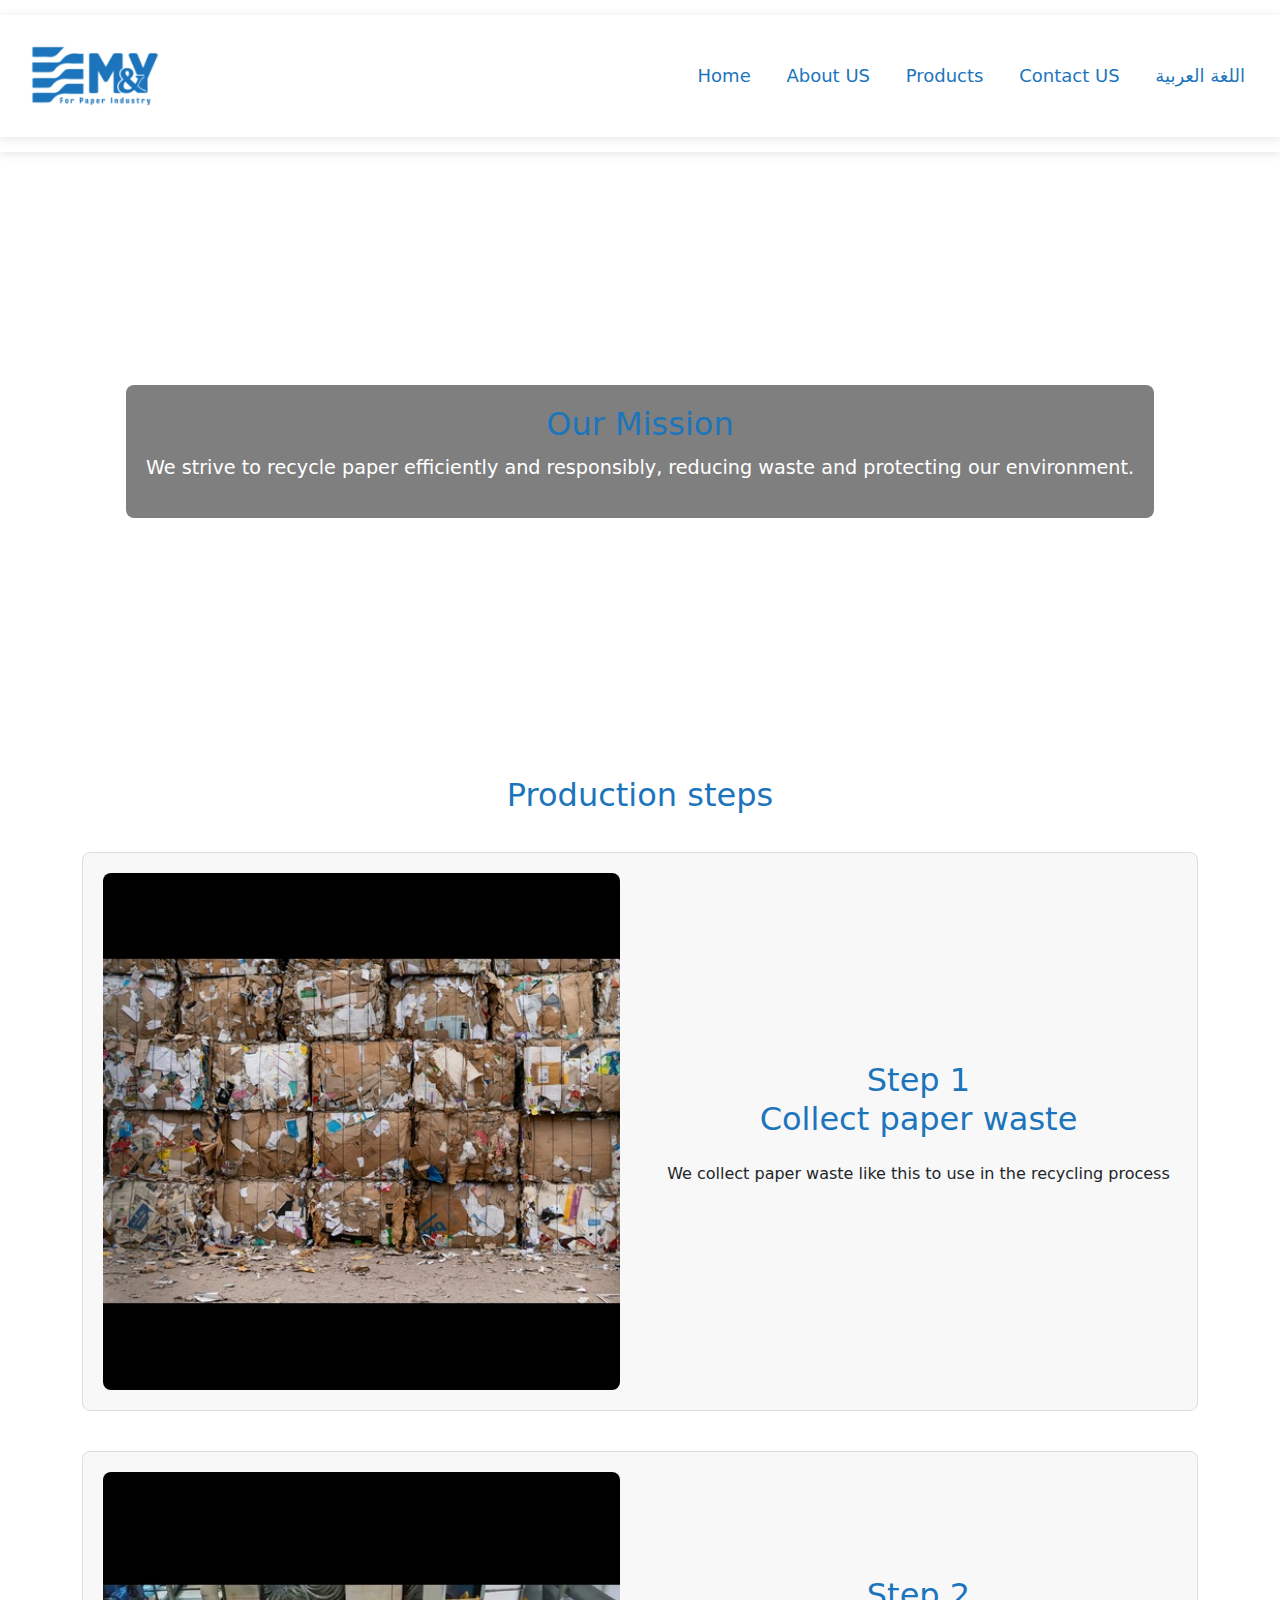
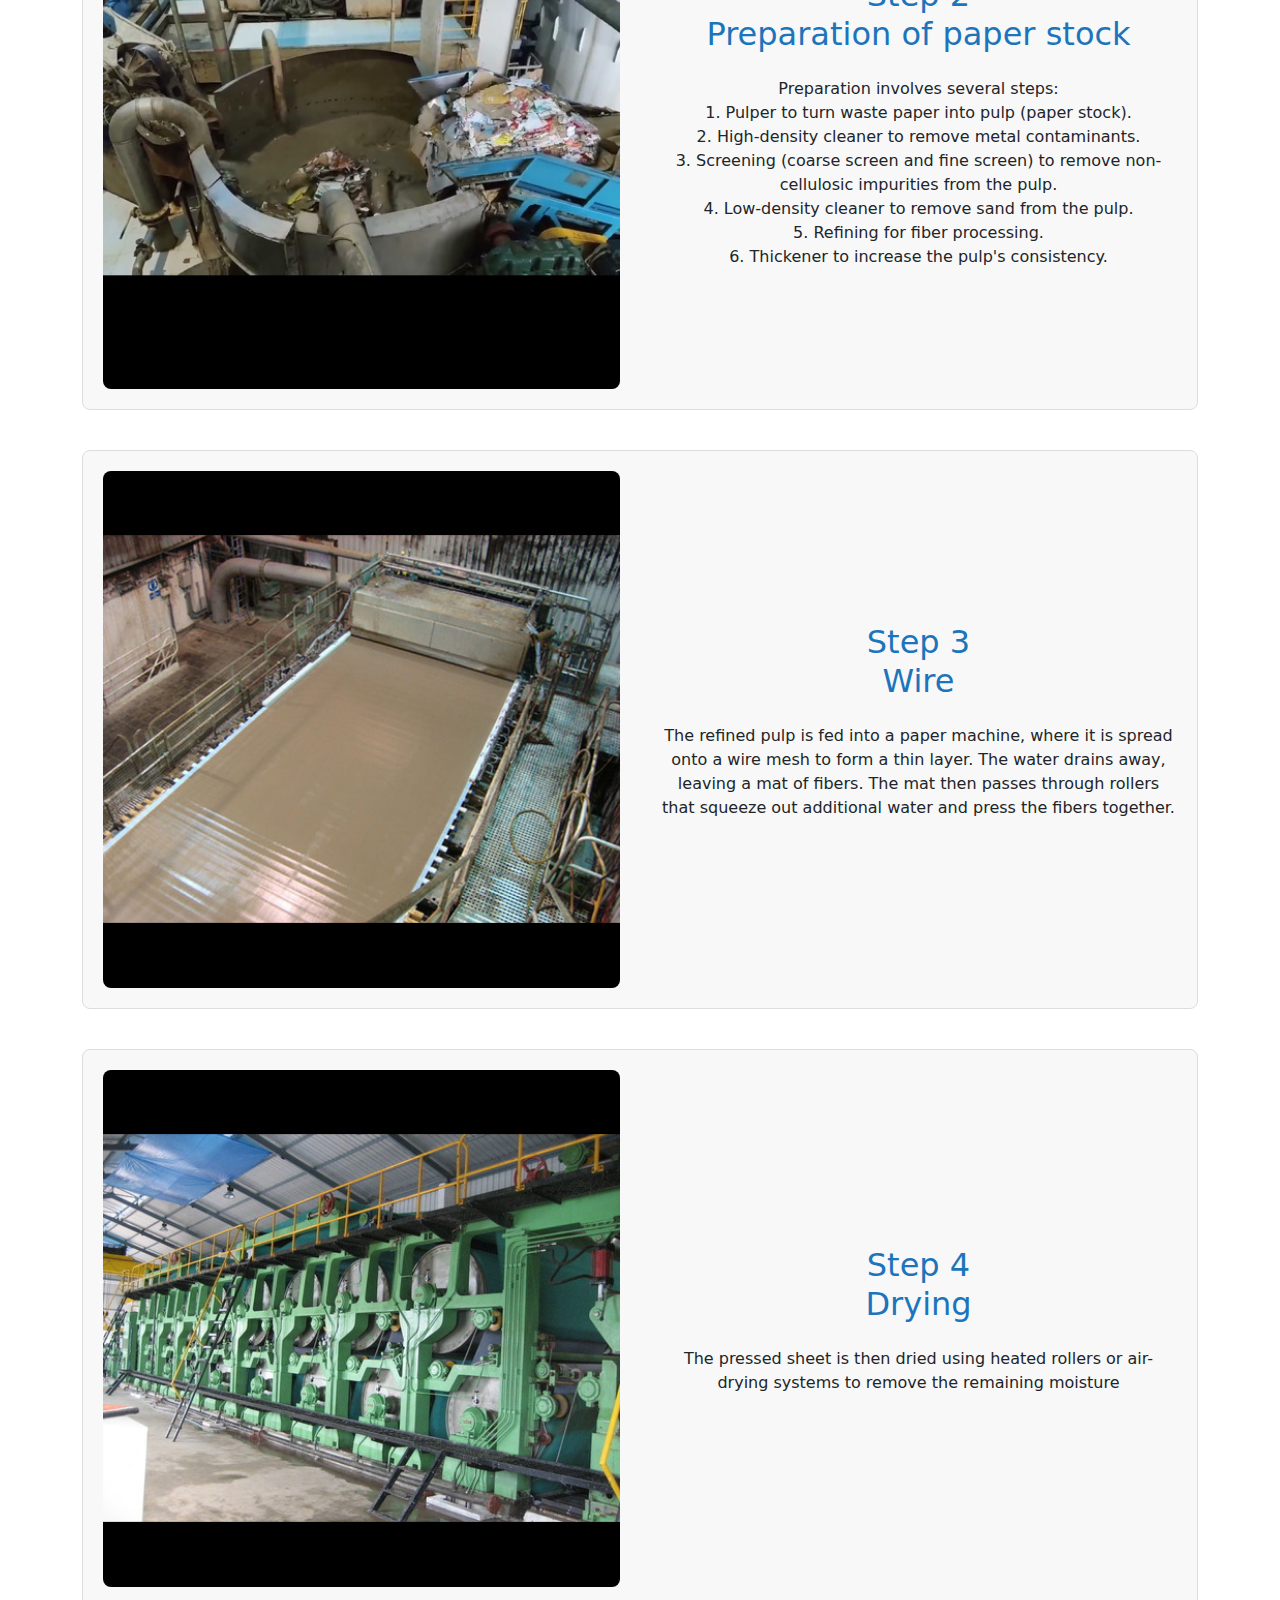
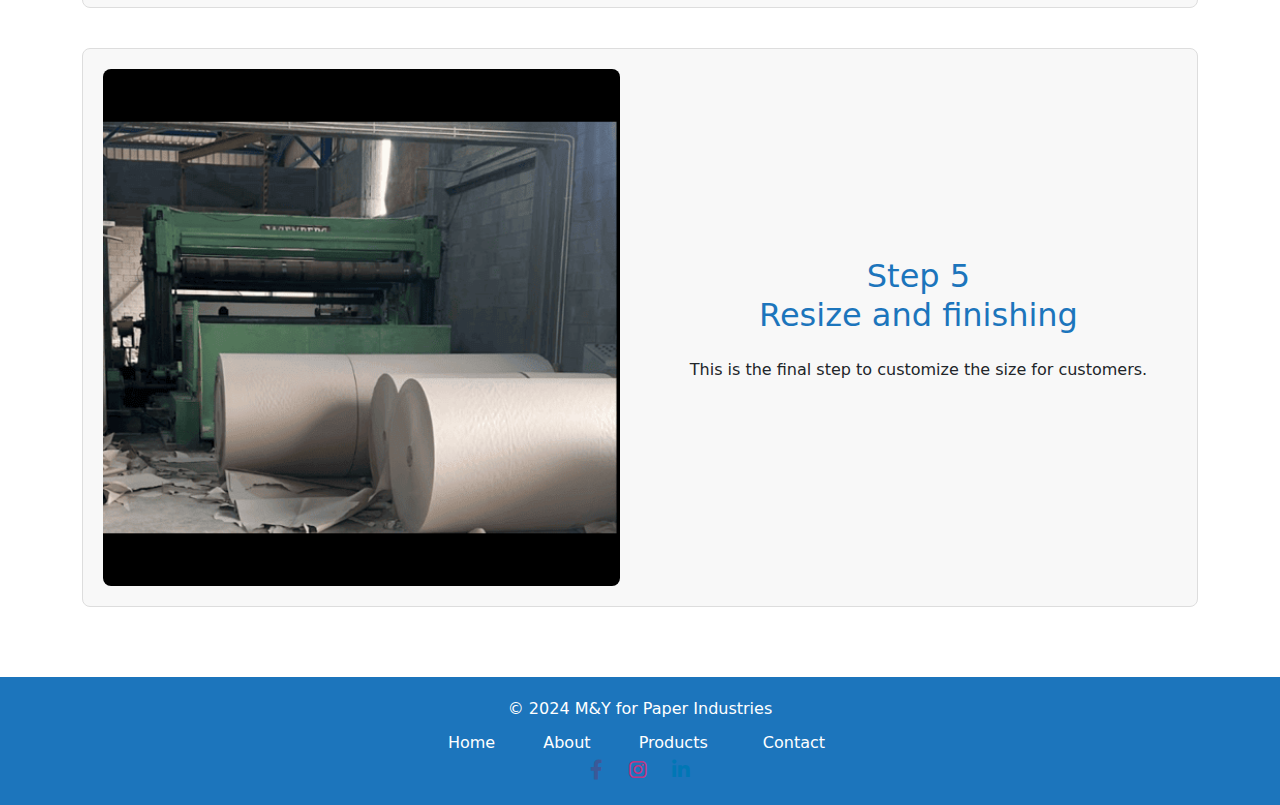
==== index.html @ 840422c2 "Add files via upload" ====
<!DOCTYPE html>
<html lang="en">
<head>
    <meta charset="UTF-8">
        <meta name="viewport" content="width=device-width, initial-scale=1.0">
    <link rel="stylesheet" href="./css/style.css">
    <link href="bootstrap-5.1.3-dist/css/bootstrap.rtl.min.css" rel="stylesheet">
<meta name="viewport" content="width=device-width, initial-scale=0.4">

    <link rel="stylesheet" href="https://cdnjs.cloudflare.com/ajax/libs/font-awesome/6.0.0/css/all.min.css">
    <title>Home</title>
    <link rel="icon" type="image/png" href="./images/M&Y Logo - Final 2024 - V2_002.png">
</head>
<body>
    
 <header>
        <nav class="navbar">
            <div class="logo">
                <img src="./images/M&Y Logo - Final 2024 - V2_002.png">
            </div>
            <ul class="nav-links">
                <tb><tr><center>
                    <a href="./index.html">Home</a>
                    <a href="./pages/about.html">About US</a>
                    <a href="./pages/products.html">Products</a>
                    <a href="./pages/contact.html">Contact US</a>
                    <a href="./index_ar.html">اللغة العربية</a>
                </center></tr></tb> 
                </div>
            </ul>
        </nav>
    </header>

    <body>
        <div class="background-section">
            <div class="overlay-text">
                <h2>Our Mission</h2>
                <p>We strive to recycle paper efficiently and responsibly, reducing waste and protecting our environment.</p>
            </div>
        </div>
        <br>
        <h2> <center> Production steps </center></h2>
      <div class="container">
        <!-- Section 1 -->
        <div class="section">
          <div class="section-photo">
            <img src="./images/DLK.jpg" alt="Placeholder Image">
          </div>
          <div class="section-description">
            <h2> <center>Step 1<br> Collect paper waste </center></h2>
            <p><center>We collect paper waste like this to use in the recycling process </center></p>
          </div>
        </div>
    
        <!-- Section 2 -->
        <div class="section">
          <div class="section-photo">
            <img src="./images/step2.jpg" alt="Placeholder Image">
          </div>
          <div class="section-description">
            <h2><center>Step 2<br> Preparation of paper stock</center></h2>
            <p><center>Preparation involves several steps:<br>
                1. Pulper to turn waste paper into pulp (paper stock).<br>
                2. High-density cleaner to remove metal contaminants. <br>
                3. Screening (coarse screen and fine screen) to remove non-cellulosic impurities from the pulp.<br>
                4. Low-density cleaner to remove sand from the pulp. <br>
                5. Refining for fiber processing. <br>
                6. Thickener to increase the pulp's consistency.</center></p>
          </div>
        </div>
    
        <!-- Section 3 -->
        <div class="section">
          <div class="section-photo">
            <img src="./images/wire.jpg" alt="Placeholder Image">
          </div>
          <div class="section-description">
            <h2><center>Step 3<br> Wire  </center></h2>
            <p><center>The refined pulp is fed into a paper machine, where it is spread onto a wire mesh to form a thin layer. The water drains away, leaving a mat of fibers. The mat then passes through rollers that squeeze out additional water and press the fibers together.</center></p>
          </div>
        </div>
    
        <!-- Section 4 -->
        <div class="section">
          <div class="section-photo">
            <img src="./images/dry.jpg" alt="Placeholder Image">
          </div>
          <div class="section-description">
            <h2><center>Step 4<br> Drying      </center></h2>
            <p><center>The pressed sheet is then dried using heated rollers or air-drying systems to remove the remaining moisture</center></p>
          </div>
        </div>
         <!-- Section 5 -->
         <div class="section">
            <div class="section-photo">
              <img src="./images/cutter.png" alt="Placeholder Image">
            </div>
            <div class="section-description">
              <h2><center>Step 5<br>Resize and finishing       </center></h2>
              <p><center>This is the final step to customize the size for customers.</center></p>
            </div>
          </div>
      </div>
    </body>
    </html>
    
    


    <footer class="footer">
        <div class="footer-content text-center">
            <p>© 2024 M&Y for Paper Industries</p>
            <ul class="footer-links list-inline">
                <li class="list-inline-item"><a href="./index.html">Home</a></li>
                <li class="list-inline-item"><a href="./pages/about.html">About</a></li>
                <li class="list-inline-item"><a href="./pages/products.html">Products</a></li>
                <li class="list-inline-item"><a href="./pages/contact.html">Contact</a></li>
            </ul>
                <div class="social-media">
                    <a href="https://www.facebook.com" target="_blank" class="text-decoration-none facebook"><i class="fab fa-facebook-f"></i></a>
                    <a href="https://www.instagram.com" target="_blank" class="text-decoration-none instagram"><i class="fab fa-instagram"></i></a>
                    <a href="https://www.linkedin.com" target="_blank" class="text-decoration-none linkedin"><i class="fab fa-linkedin-in"></i></a>
                </div>
                
        </div>
    </footer>
</body>
</html>
---- css/style.css ----
/* Global Styles */
body {
  margin: 0;
  padding: 0;  /* Added this line to remove default body padding */
  font-family: 'Arial', sans-serif;
  background-color: white;
  font-size: 14px;
}

@media (min-width: 768px) {
  /* Tablet styles */
  body {
      font-size: 10px;
  }
}

@media (min-width: 1024px) {
  /* Desktop styles */
  body {
      font-size: 18px;
  }
}

.navbar {
  display: flex;
  justify-content: space-between;
  align-items: center;
  background-color: white;
  padding: 15px 20px;
  box-shadow: 0 2px 10px rgba(0, 0, 0, 0.1);
  flex-wrap: wrap; /* Allow items to wrap if necessary on smaller screens */
  margin: 0;  /* Remove margin from the navbar */
}

@media (min-width: 768px) {
  /* Tablet styles */
  .navbar {
      font-size: 10px;
  }
}

@media (min-width: 1024px) {
  /* Desktop styles */
  .navbar {
      font-size: 18px;
  }
}

.logo {
  max-width: 150px; /* Ensure the logo fits nicely */
}

@media (max-width: 767px) {
  /* Mobile (phone) styles */
  .navbar {
    flex-direction: row;  /* Stack logo and nav items vertically */
    align-items: center;     /* Center items horizontally */
    padding: 10px;           /* Reduce padding for small screens */
  }

  .navbar .logo img {
    max-width: 65%;   /* Adjust logo to fit smaller screen */
    height: auto;      /* Keeps aspect ratio */
  }

  .nav-links {
    display: flex;
    flex-direction: column; /* Stack nav items vertically on smaller screens */
    align-items: center;     /* Center links */
    margin-top: 15px;        /* Space between logo and links */
  }

  .nav-links li {
    margin-left: 0;     /* Remove left margin when stacked */
    margin-bottom: 10px; /* Add spacing between links */
  }

  .nav-links a {
    font-size: 16px; /* Adjust font size for better readability on small screens */
    padding: 8px 12px; /* Adjust padding for better spacing */
  }
}

.nav-links {
  list-style-type: none;
  margin: 0;  /* Ensure no margin for nav links */
  padding: 0; /* Ensure no padding for nav links */
  display: flex;
}

.nav-links li {
  margin-left: 30px;
}

.nav-links a {
  color: #1C75BC;
  text-decoration: none;
  font-size: 18px;
  padding: 10px 15px;
  transition: background-color 0.3s, color 0.3s;
  border-radius: 5px;
}

.nav-links a:hover {
  background-color: #1C75BC;
  color: white;
}

/* Background Section */
.background-section {
  position: relative;
  background-image: url('../images/back.jpg');
  background-size: cover;
  background-position: center;
  height: 600px;
  display: flex;
  align-items: center;
  justify-content: center;
  color: white;
}

.overlay-text {
  position: relative;
  text-align: center;
  background: rgba(0, 0, 0, 0.5);
  padding: 20px;
  border-radius: 8px;
}

.overlay-text h2 {
  margin: 0;
  font-size: 2em;
}

.overlay-text p {
  font-size: 1.2em;
  margin-top: 10px;
}

/* Main Sections */
h2 {
  color: #1C75BC;
  text-align: center;
  margin-bottom: 20px;
}

.container {
  padding: 20px;
}

/* Generic Section Styles */
.section {
  display: flex;
  flex-wrap: wrap;
  margin-bottom: 40px;
  border: 1px solid #ddd;
  border-radius: 8px;
  overflow: hidden;
  background-color: #f8f8f8;
}

.section-photo,
.section-description {
  flex: 1 1 50%;
  padding: 20px;
  box-sizing: border-box;
}

.section-photo img {
  width: 100%;
  height: auto;
  border-radius: 8px;
}

.section-description {
  display: flex;
  flex-direction: column;
  justify-content: center;
}

.section-description h2 {
  margin-top: 0;
  color: #1C75BC;
}

.section-description p {
  font-size: 1.2em;
}

/* Footer Styles */
.footer {
  background-color: #1C75BC;
  color: white;
  padding: 20px 0;
  text-align: center;
}

.footer-links {
  list-style-type: none;
  margin: 10px 0 0;
  padding: 0;
}

.footer-links li {
  display: inline;
  margin: 0 15px;
}

.footer-links a {
  color: white;
  text-decoration: none;
  transition: color 0.3s, background-color 0.3s;
  padding: 5px 10px;
  border-radius: 5px;
}

.footer-links a:hover {
  color: #1C75BC;
  background-color: white;
}

.social-media a {
  color: white;
  margin: 0 10px;
  font-size: 20px;
  transition: color 0.3s;
}

.social-media a:hover {
  color: black;
}

.social-media .facebook {
  color: #3b5998;
}

.social-media .twitter {
  color: #1DA1F2;
}

.social-media .instagram {
  color: #C13584;
}

.social-media .linkedin {
  color: #0077B5;
}

/* Mobile Styles */
@media (max-width: 768px) {
  .section-photo,
  .section-description {
      flex: 1 1 100%;
  }

  .section-description h2 {
      font-size: 1.5em;
  }

  .overlay-text h2 {
      font-size: 1.8em;
  }

  .overlay-text p {
      font-size: 1em;
  }
}

/* CSS for Other Pages (like About, Products, and Contact) */

/* About Page */
.about-section {
  background-color: #f4f4f9;
  padding: 40px 0;
}

.about-section h2 {
  color: #1C75BC;
  font-size: 2.5em;
  margin-bottom: 20px;
  text-align: center;
}

.about-content {
  display: flex;
  justify-content: center;
  align-items: center;
  flex-direction: column;
  padding: 20px;
}

.about-content p {
  font-size: 1.2em;
  text-align: center;
  max-width: 800px;
  margin-bottom: 30px;
}

/* Products Page */
.products-section {
  padding: 50px 20px;
}

.product-card {
  background-color: #ffffff;
  border: 1px solid #ddd;
  border-radius: 8px;
  box-shadow: 0 2px 10px rgba(0, 0, 0, 0.1);
  margin-bottom: 30px;
  text-align: center;
}

.product-card img {
  width: 100%;
  height: auto;
  border-radius: 8px;
}

.product-card h3 {
  color: #1C75BC;
  font-size: 1.8em;
  margin-top: 15px;
}

.product-card p {
  font-size: 1.2em;
  padding: 10px;
  color: #666;
}

/* Contact Page */
.contact-form {
  padding: 40px 0;
  background-color: #f4f4f9;
}

.contact-form h2 {
  color: #1C75BC;
  font-size: 2.5em;
  margin-bottom: 20px;
  text-align: center;
}

.contact-form form {
  max-width: 600px;
  margin: 0 auto;
  background-color: white;
  padding: 30px;
  border-radius: 8px;
  box-shadow: 0 2px 10px rgba(0, 0, 0, 0.1);
}

.contact-form label {
  font-size: 1.2em;
  display: block;
  margin-bottom: 10px;
}

.contact-form input,
.contact-form textarea {
  width: 100%;
  padding: 12px;
  margin-bottom: 20px;
  border: 1px solid #ddd;
  border-radius: 8px;
  font-size: 1.2em;
}

.contact-form button {
  background-color: #1C75BC;
  color: white;
  font-size: 1.2em;
  padding: 12px 30px;
  border: none;
  border-radius: 8px;
  cursor: pointer;
}

.contact-form button:hover {
  background-color: #155c8c;
}

/* Global Styles */
body {
  margin: 0;
  font-family: 'Arial', sans-serif;
  background-color: white;
  font-size: 14px;
}

@media (min-width: 768px) {
  /* Tablet styles */
  body {
      font-size: 16px;
  }
}

@media (min-width: 1024px) {
  /* Desktop styles */
  body {
      font-size: 18px;
  }
}

.navbar {
  display: flex;
  justify-content: space-between;
  align-items: center;
  background-color: white;
  padding: 15px 20px;
  box-shadow: 0 2px 10px rgba(0, 0, 0, 0.1);
}

.logo img {
  max-width: 150px; /* Ensure the logo fits nicely */
}

.nav-links {
  list-style-type: none;
  margin: 0;
  padding: 0;
  display: flex;
}

.nav-links li {
  margin-left: 30px;
}

.nav-links a {
  color: #1C75BC;
  text-decoration: none;
  font-size: 18px;
  padding: 10px 15px;
  transition: background-color 0.3s, color 0.3s;
  border-radius: 5px;
}

.nav-links a:hover {
  background-color: #1C75BC;
  color: white;
}

.full-width-section {
  display: flex;
  width: 100%; /* Full width to take up entire viewport */
  height: auto;
  justify-content: space-between;
  align-items: center;
  background-color: #e9f5ff; /* Same background color for the entire section */
  padding: 50px 20px; /* Padding around the content */
  box-sizing: border-box;
}

.image-container, .text-container {
  width: 500px; /* Set both text and image containers to the same width */
  height: 500px; /* Set both text and image containers to the same height */
}

/* Image container styling */
.image-container {
  flex: 1;
  position: relative;
}

.image-container img {
  width: 100%;
  height: 100%;
  object-fit: cover; /* Ensure the image covers the container */
  border-radius: 10px;
  transition: transform 0.3s ease-in-out;
}

.image-container img:hover {
  transform: scale(1.05); /* Hover effect to zoom in */
}

/* Text container styling */
.text-container {
  flex: 1;
  background-color: #fff; /* White background for the text area */
  color: #1C75BC; /* Blue text color */
  border-radius: 10px; /* Rounded corners */
  box-shadow: 0 4px 12px rgba(0, 0, 0, 0.1); /* Light shadow effect */
  display: flex;
  flex-direction: column;
  justify-content: center;
  padding: 30px;
}

.text-container h1 {
  font-size: 2.5em; /* Adjust header size to be consistent */
  margin: 0;
  font-weight: bold;
  line-height: 1.2;
}

.text-container p {
  font-size: 1.5em; /* Make the paragraph font size larger */
  margin-top: 15px;
  line-height: 1.6;
}

/* Full-width section 2 */
.full2-section {
  display: flex;
  width: 100%; /* Full width to take up entire viewport */
  height: auto;
  justify-content: space-between;
  align-items: center;
  background-color: #e9f5ff; /* Same background color for the entire section */
  padding: 50px 20px; /* Padding around the content */
  box-sizing: border-box;
}

/* Full2-content layout */
.full2-content {
  flex: 1;
  padding: 20px;
  box-sizing: border-box;
}

/* Image container for .full2-section */
.image-content {
  width: 500px; /* Fixed width */
  height: 500px; /* Fixed height */
}

.image-content img {
  width: 100%;
  height: 100%;
  object-fit: cover;
  border-radius: 10px;
  box-shadow: 0 4px 12px rgba(0, 0, 0, 0.1); /* Light shadow */
  transition: transform 0.3s ease-in-out;
}

.image-content img:hover {
  transform: scale(1.05); /* Hover effect to zoom in */
}

/* Text container for .full2-section */
.text-content {
  display: flex;
  flex-direction: column;
  justify-content: center;
  padding: 30px;
  background-color: #fff; /* White background for text */
  color: #1C75BC; /* Blue text color */
  border-radius: 10px;
  box-shadow: 0 4px 12px rgba(0, 0, 0, 0.1); /* Light shadow */
  width: 500px; /* Set text container width same as image */
  height: 500px; /* Set text container height same as image */
}

.text-content h1 {
  font-size: 2.5em; /* Adjust header size to be consistent */
  font-weight: bold;
  margin-bottom: 10px;
}

.text-content p {
  font-size: 1.5em; /* Make the paragraph font size larger */
  line-height: 1.6;
}

/* Mobile styles */
@media (max-width: 768px) {
  /* Stack sections vertically on mobile screens */
  .full-width-section,
  .full2-section {
    flex-direction: column;
    padding: 30px 10px; /* Reduced padding for smaller screens */
  }

  /* Adjust text and image layout */
  .text-container, .image-content, .text-content {
    width: 100%; /* Allow for full width on smaller screens */
    height: auto; /* Remove fixed height on smaller screens */
  }

  .text-container {
    margin-bottom: 20px; /* Space between text and image */
  }

  .image-container img {
    border-radius: 8px; /* Adjust border-radius for mobile */
  }

  .text-content h1 {
    font-size: 2em; /* Make heading smaller for mobile */
  }

  .text-content p {
    font-size: 1.3em; /* Make paragraph slightly smaller for mobile */
  }

  .image-content img {
    border-radius: 8px;
  }
}

/* Footer Styles */
.footer {
  background-color: #1C75BC;
  color: white;
  padding: 20px 0;
  text-align: center;
}

.footer-content p {
  margin: 0;
}

.footer-links {
  list-style-type: none;
  margin: 10px 0 0;
  padding: 0;
}

.footer-links li {
  display: inline;
  margin: 0 15px;
}

.footer-links a {
  color: white;
  text-decoration: none;
  transition: color 0.3s, background-color 0.3s;
  padding: 5px 10px;
  border-radius: 5px;
}

.footer-links a:hover {
  color: #1C75BC;
  background-color: white;
}

.social-media a {
  color: white;
  margin: 0 10px;
  font-size: 20px;
  transition: color 0.3s;
}

.social-media a:hover {
  color: black;
}

.social-media .facebook {
  color: #3b5998;
}

.social-media .instagram {
  color: #C13584;
}

.social-media .linkedin {
  color: #0077B5;
}

/* Mobile Styles */
@media (max-width: 768px) {
  .full-width-section,
  .full2-section {
      flex-direction: column;
      align-items: center;
      padding: 20px;
  }

  .full-width-section .image-container,
  .full2-section .image-container {
      margin-bottom: 20px;
  }

  .full-width-section .text-container,
  .full2-section .text-container {
      text-align: center;
  }

  .text-container h1 {
      font-size: 2em;
  }

  .text-container p {
      font-size: 1.1em;
  }
}
/* Global Styles */
body {
  margin: 0;
  font-family: 'Arial', sans-serif;
  background-color: white;
  font-size: 14px;
  color: #333;
}

@media (min-width: 768px) {
  body {
      font-size: 16px;
  }
}

@media (min-width: 1024px) {
  body {
      font-size: 18px;
  }
}

header {
  background-color: white;
  padding: 15px 0;
  box-shadow: 0 2px 10px rgba(0, 0, 0, 0.1);
}

.navbar {
  display: flex;
  justify-content: space-between;
  align-items: center;
  padding: 15px 20px;
}

.logo img {
  max-width: 150px;
}

.nav-links {
  list-style-type: none;
  margin: 0;
  padding: 0;
  display: flex;
}

.nav-links li {
  margin-left: 30px;
}

.nav-links a {
  color: #1C75BC;
  text-decoration: none;
  font-size: 18px;
  padding: 10px 15px;
  transition: background-color 0.3s, color 0.3s;
  border-radius: 5px;
}

.nav-links a:hover {
  background-color: #1C75BC;
  color: white;
}

/* Main Content Section */
.content {
  padding: 40px;
}

.left-section {
  background-color: #f9f9f9;
  padding: 20px;
  margin-bottom: 40px;
}

.header {
  font-size: 2em;
  color: #1C75BC;
  margin-bottom: 20px;
}

#salesInfo table {
  width: 100%;
  border-collapse: collapse;
}

#salesInfo td {
  padding: 15px;
  border-bottom: 1px solid #ddd;
}

#salesInfo td strong {
  color: #1C75BC;
}

#salesInfo td a {
  color: #1C75BC;
  text-decoration: none;
  font-size: 16px;
}

#salesInfo td a:hover {
  color: #004C85;
}

.icon {
  width: 30px;
  height: 30px;
  margin-right: 10px;
}

.tooltip-container {
  position: relative;
}

.tooltip {
  visibility: hidden;
  background-color: #1C75BC;
  color: white;
  text-align: center;
  border-radius: 5px;
  padding: 5px;
  position: absolute;
  z-index: 1;
  bottom: 125%;
  left: 50%;
  margin-left: -60px;
  opacity: 0;
  transition: opacity 0.3s;
}

.tooltip-container:hover .tooltip {
  visibility: visible;
  opacity: 1;
}

.text {
  color: #1C75BC;
}

/* Google Map Section */
.mapouter {
  margin-bottom: 40px;
}

.gmap_canvas iframe {
  width: 100%;
  height: 600px;
  border: none;
}

/* Footer Styles */
.footer {
  background-color: #1C75BC;
  color: white;
  padding: 20px 0;
  text-align: center;
}

.footer-content p {
  margin: 0;
}

.footer-links {
  list-style-type: none;
  margin: 10px 0 0;
  padding: 0;
}

.footer-links li {
  display: inline;
  margin: 0 15px;
}

.footer-links a {
  color: white;
  text-decoration: none;
  transition: color 0.3s, background-color 0.3s;
  padding: 5px 10px;
  border-radius: 5px;
}

.footer-links a:hover {
  color: #1C75BC;
  background-color: white;
}

.social-media a {
  color: white;
  margin: 0 10px;
  font-size: 20px;
  transition: color 0.3s;
}

.social-media a:hover {
  color: black;
}

.social-media .facebook {
  color: #3b5998;
}

.social-media .instagram {
  color: #C13584;
}

.social-media .linkedin {
  color: #0077B5;
}

/* Mobile Styles */
@media (max-width: 768px) {
  .nav-links {
      flex-direction: column;
      align-items: center;
  }

  .nav-links li {
      margin: 10px 0;
  }

  .footer-links {
      text-align: center;
      margin-top: 20px;
  }

  .footer-links li {
      display: inline-block;
      margin: 5px 10px;
  }

  .mapouter {
      padding: 10px;
  }

  .gmap_canvas iframe {
      height: 400px;
  }
}
.container {
  padding: 30px;
}

.full3-section {
  display: flex;
  justify-content: space-between;
  margin-bottom: 40px;
}

.image3-content img {
  width: 100%;
  max-width: 500px;
  height: auto;
  border-radius: 8px;
}

/* Text container */
.text3-content {
  flex: 1;
  max-width: 500px;
  background-color: #fff;
  padding: 20px;
  border-radius: 10px;
  box-shadow: 0 4px 12px rgba(0, 0, 0, 0.1);
  text-align: left;
}

.text3-content h1 {
  font-size: 2rem;
  color: #1C75BC;
  margin-bottom: 15px;
}

.text3-content p {
  font-size: 1.2rem;
  line-height: 1.6;
  color: #555;
}

/* Main Buttons */
.main-buttons {
  margin: 20px 0;
}

.main-buttons button {
  padding: 10px 20px;
  margin: 10px;
  background-color: #007bff;
  color: #fff;
  border: none;
  border-radius: 5px;
  font-size: 1rem;
  cursor: pointer;
  transition: background-color 0.3s ease;
}

.main-buttons button:hover {
  background-color: #0056b3;
}

/* Sub Buttons */
.sub-buttons {
  display: flex;
  justify-content: center;
  gap: 10px;
  flex-wrap: wrap;

  
}

.sub-buttons button {
  padding: 10px 15px;
  background-color: #17a2b8;
  color: #fff;
  border: none;
  border-radius: 5px;
  font-size: 0.9rem;
  cursor: pointer;
  transition: background-color 0.3s ease;
}

.sub-buttons button:hover {
  background-color: #138496;
}


@media (max-width: 768px) {
  .sub-buttons button {
    flex: 0 0 45%; /* On smaller screens, buttons take up 45% */
  }
}

@media (max-width: 480px) {
  .sub-buttons button {
    flex: 0 0 100%; /* On very small screens, buttons take up 100% */
  }
}
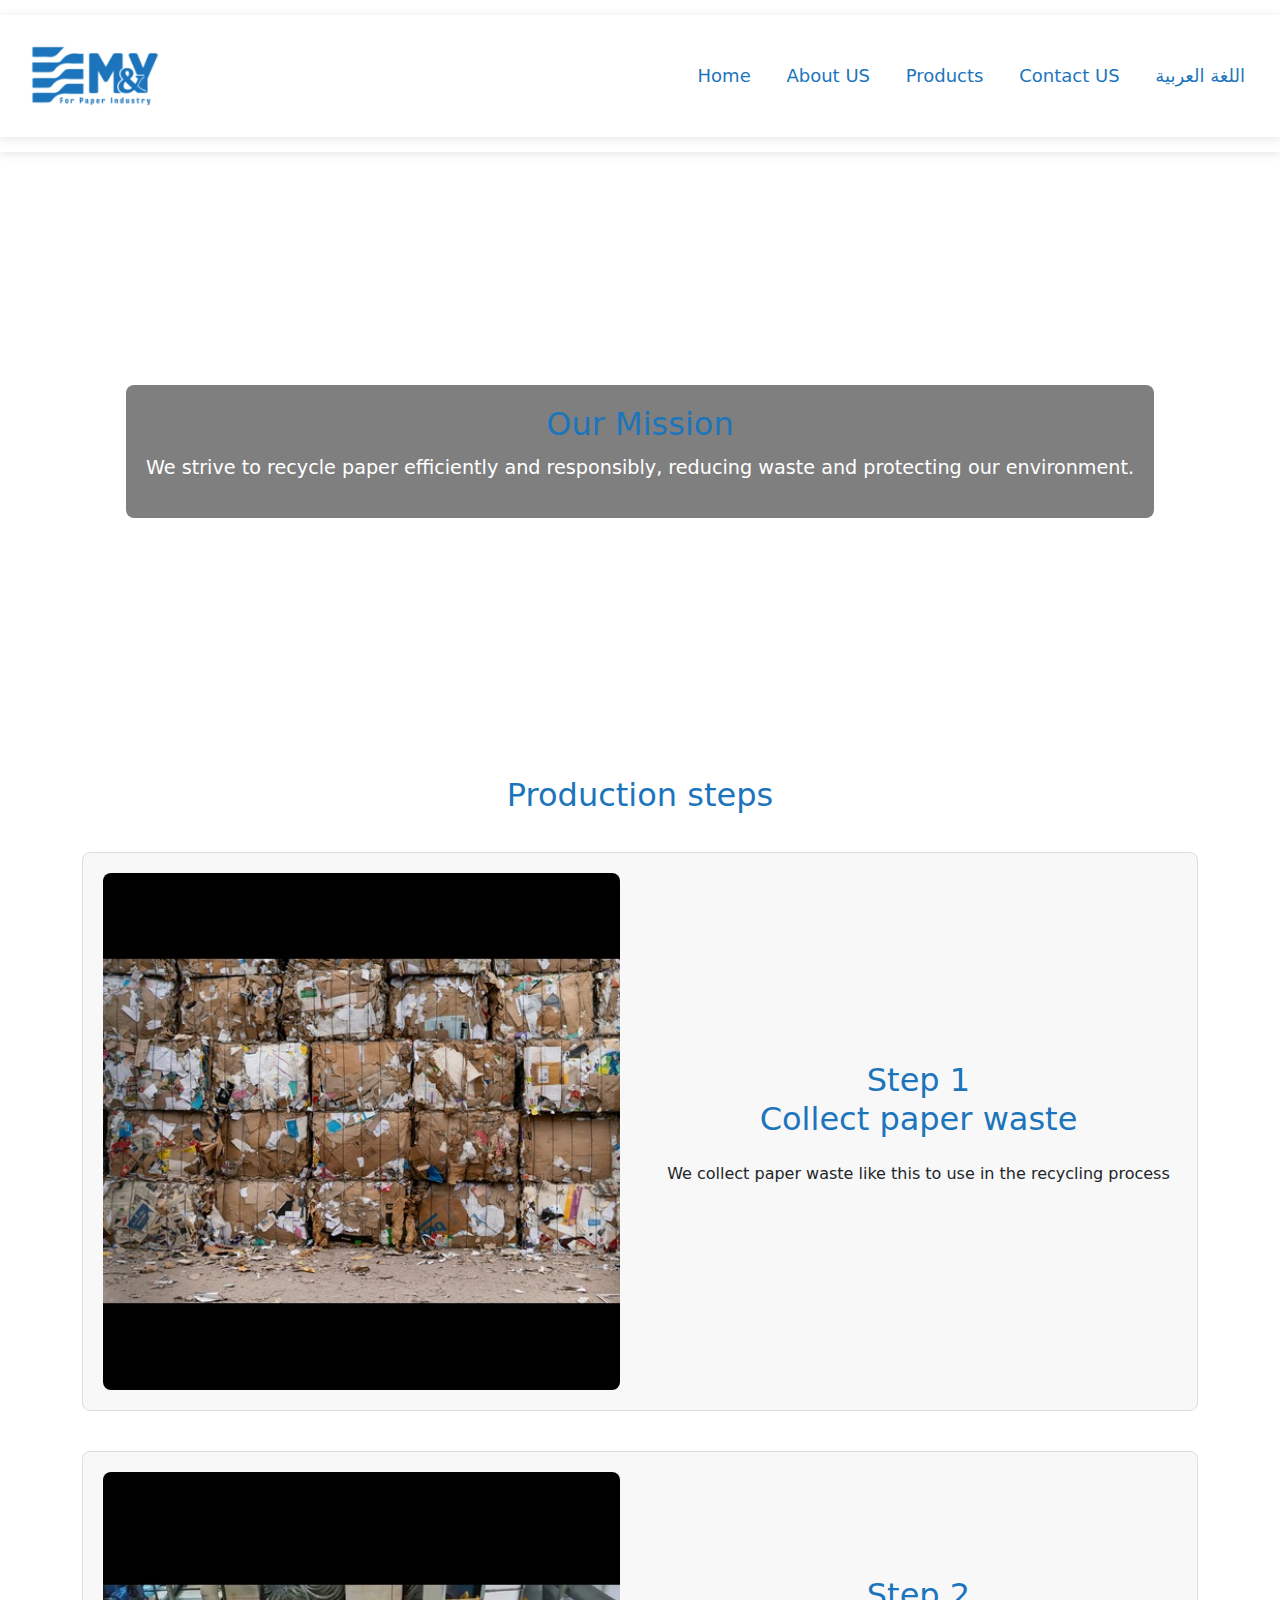
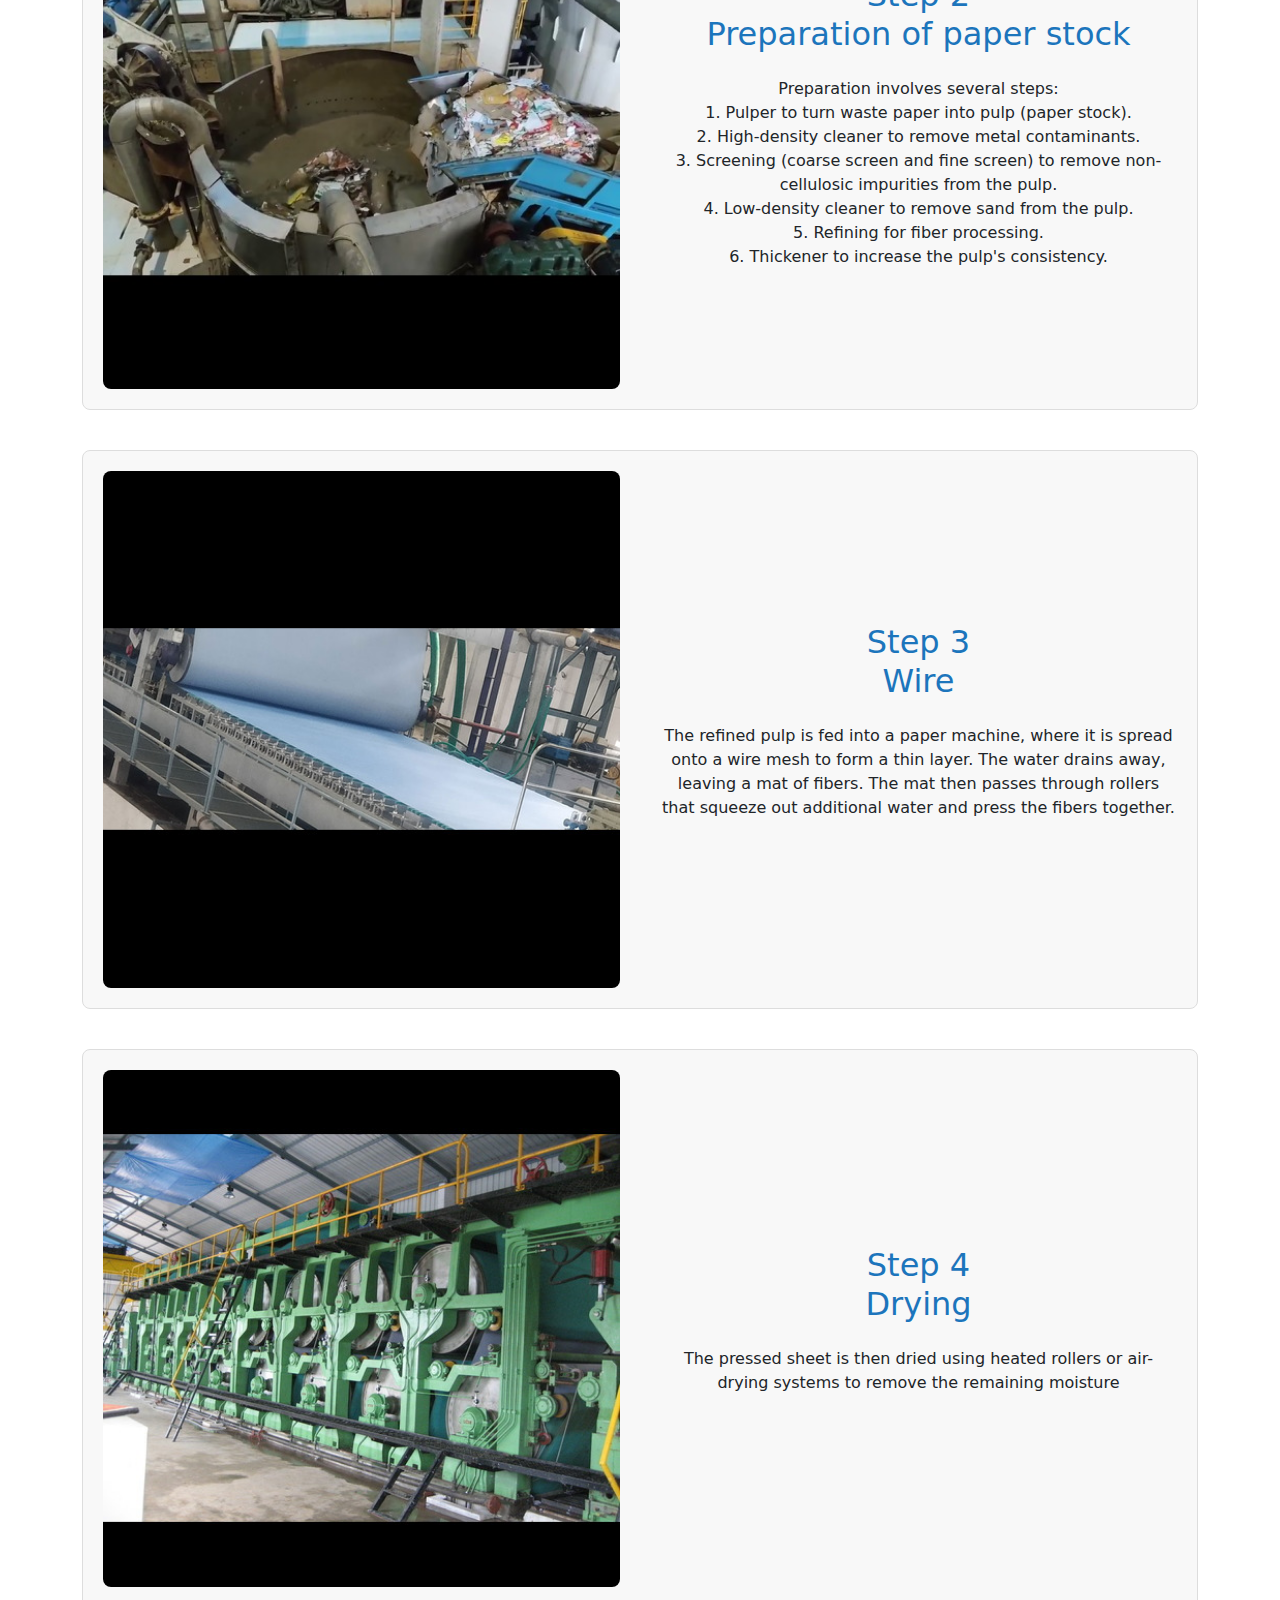
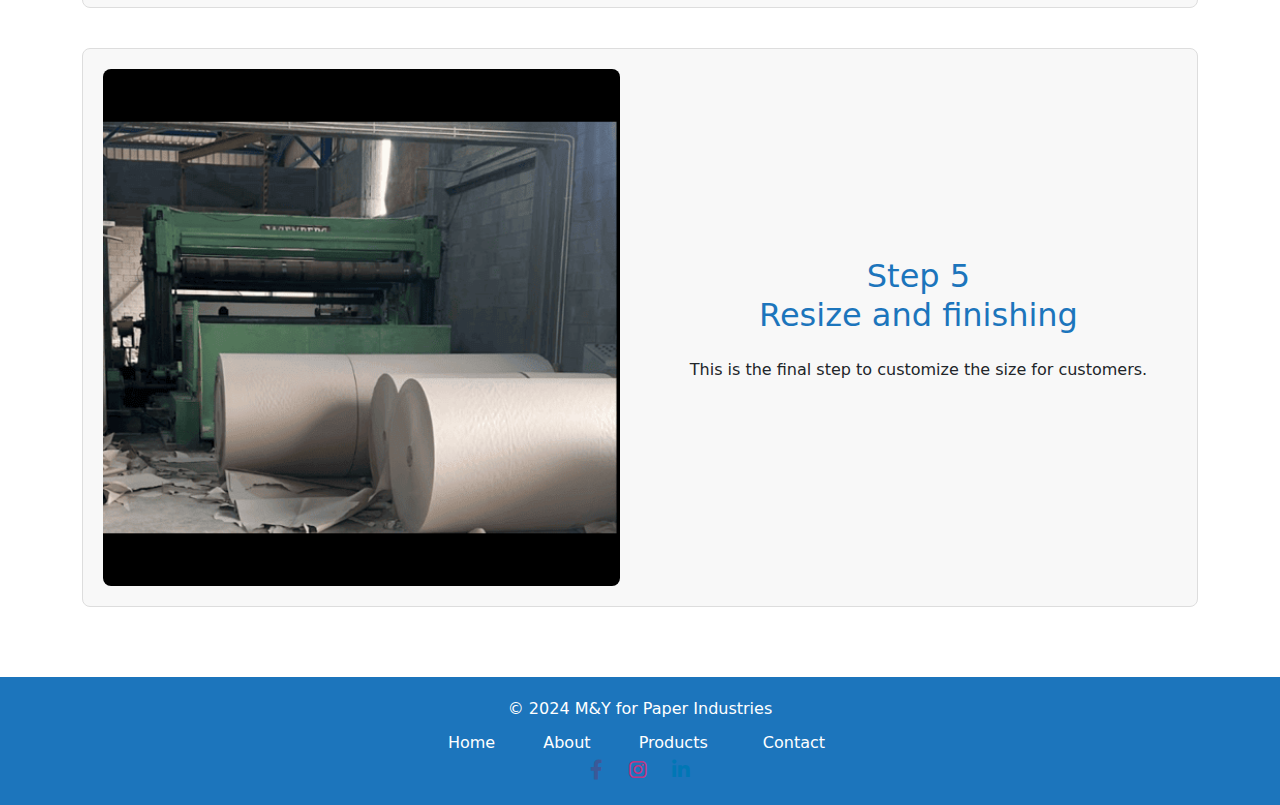
==== commit c4d49d59: "Update index.html" ====
--- a/index.html
+++ b/index.html
@@ -72,7 +72,7 @@
         <!-- Section 3 -->
         <div class="section">
           <div class="section-photo">
-            <img src="./images/wire.jpg" alt="Placeholder Image">
+            <img src="./images/wire3.jpg" alt="Placeholder Image">
           </div>
           <div class="section-description">
             <h2><center>Step 3<br> Wire  </center></h2>
--- a/css/style.css
+++ b/css/style.css
@@ -1021,3 +1021,4 @@
     flex: 0 0 100%; /* On very small screens, buttons take up 100% */
   }
 }
+
